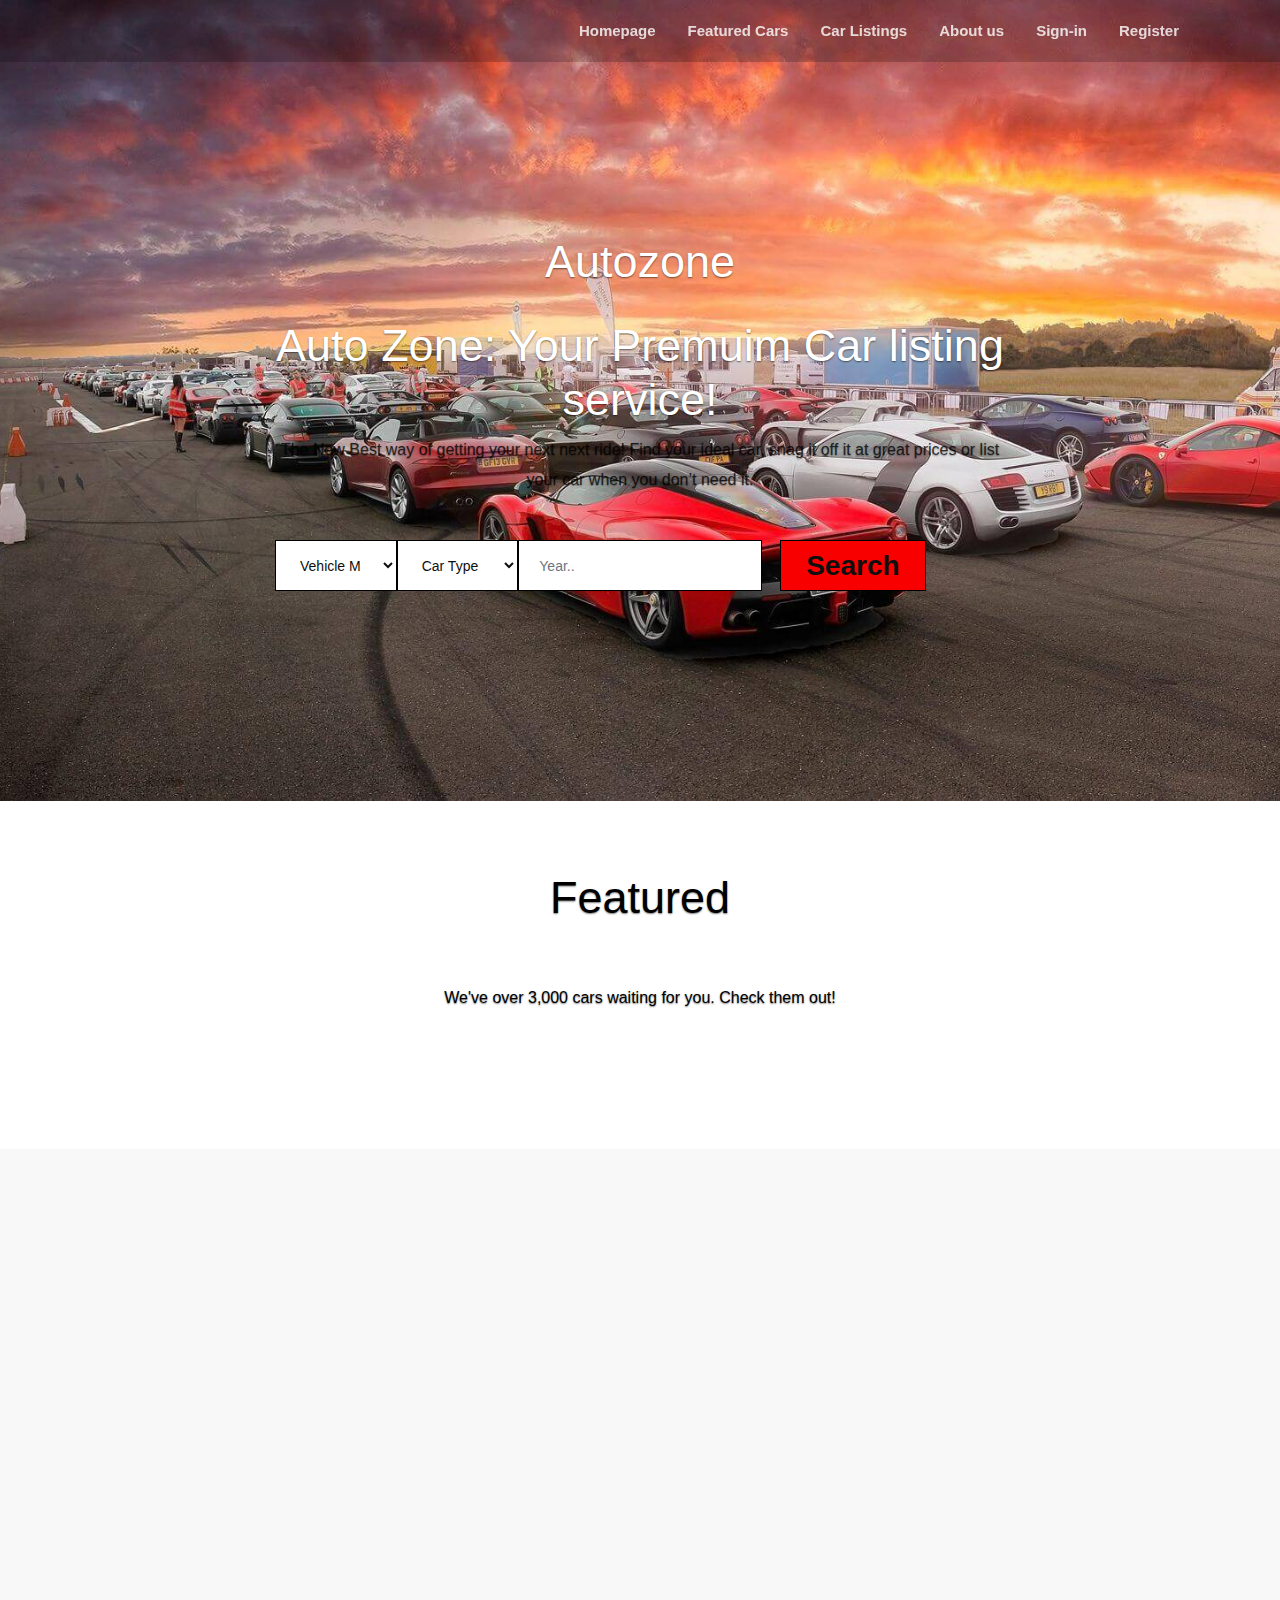
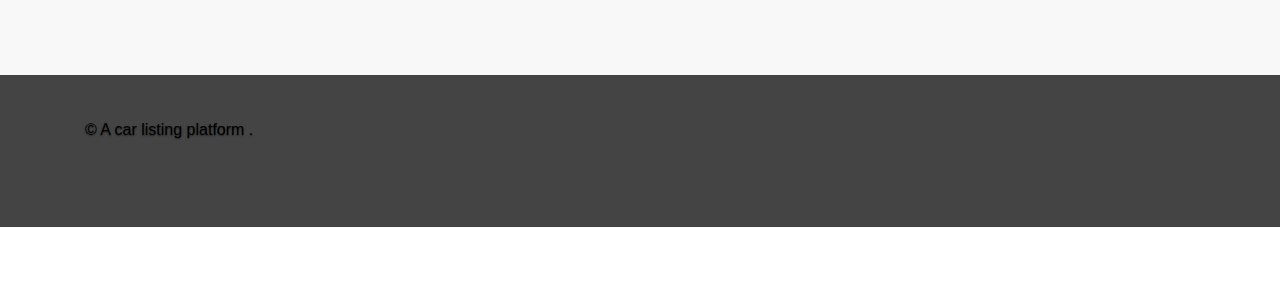
==== index.html @ 8415f36e "updated CRUP functions" ====
<!DOCTYPE html>
<html lang="en">

<head>
	<meta charset="utf-8" />
	<meta name="viewport" content="width=device-width, initial-scale=1, shrink-to-fit=no" />
	<title>Autozone!</title>

	<!-- CSS -->
	<link rel="stylesheet" href="./assets/css/bootstrap.css" />
	<link rel="stylesheet" href="./assets/css/font-awesome.css" />
	<link rel="stylesheet" href="assets/css/animate.css" />
	<link rel="stylesheet" href="assets/css/style.css" />

</head>

<body>
	<!-- navigation -->
	<nav class="navbar navbar-dark fixed-top navbar-expand-md navbar-no-bg">
		<div class="container">
			<a class="navbar-brand" href="index.html">Welcome to the Autozone!</a>
			<button class="navbar-toggler" type="button" data-toggle="collapse" data-target="#navbarNav"
				aria-controls="navbarNav" aria-expanded="false" aria-label="Toggle navigation">
				<span class="navbar-toggler-icon"></span>
			</button>
			<div class="collapse navbar-collapse" id="navbarNav">
				<ul class="navbar-nav ml-auto">
					<li class="nav-item">
						<a class="nav-link scroll-link" href="index.html">Homepage</a>
					</li>
					<li class="nav-item">
						<a class="nav-link scroll-link" href="#featured">Featured Cars</a>
					</li>
					<li class="nav-item">
						<a class="nav-link" href="all.html">Car Listings</a>
					</li>
					<li class="nav-item">
						<a class="nav-link scroll-link" href="#about-us">About us</a>
					</li>
					<li class="nav-item">
						<a class="nav-link scroll-link" data-toggle="modal" data-target="#myModal" href="#">Sign-in</a>
					</li>
					<li class="nav-item">
						<a class="nav-link scroll-link" data-toggle="modal" data-target="#myModal2"
							href="#">Register</a>
					</li>
				</ul>
			</div>
		</div>
	</nav>
	<!-- login  -->
	<div class="container pb-modalreglog-container">
		<div class="row">
			<div class="col-xs-12 col-md-4 col-md-offset-4">
				<div class="modal fade" id="myModal" tabindex="-1" role="dialog" aria-labelledby="myModalLabel"
					aria-hidden="true">
					<div class="modal-dialog" role="document">
						<div class="modal-content">
							<div class="modal-header">
								<h4 class="modal-title" id="myModalLabel">Login</h4>
							</div>
							<div class="modal-body">
								<form>
									<div class="form-group">
										<label for="email">Email address</label>
										<div class="input-group pb-modalreglog-input-group">
											<input type="email" class="form-control" id="email" placeholder="Email">
										</div>
									</div>
									<div class="form-group">
										<label for="password">Password</label>
										<div class="input-group pb-modalreglog-input-group">
											<input type="password" class="form-control" id="pws" placeholder="Password">
										</div>
									</div>
								</form>
							</div>
							<div class="modal-footer">
								<button type="button" class="btn btn-secondary" data-dismiss="modal">Close</button>
								<button type="button" id="login" class="btn btn-primary">Log in</button>
							</div>
						</div>
					</div>
				</div>
				<!-- login end -->

				<!-- registration form -->
				<div class="modal fade" id="myModal2" tabindex="-1" role="dialog" aria-labelledby="myModalLabel"
					aria-hidden="true">
					<div class="modal-dialog modal-sm" role="document">
						<div class="modal-content">
							<div class="modal-header">
								<h4 class="modal-title" id="myModalLabel">Registration form</h4>
							</div>
							<div class="modal-body">
								<form class="pb-modalreglog-form-reg">
									<div class="form-group">
										<div id="pb-modalreglog-progressbar"></div>
									</div>
									<div class="form-group">
										<label for="email">Phone Number</label>
										<div class="input-group pb-modalreglog-input-group">
											<input type="text" class="form-control" id="inputPhone"
												placeholder="Phone N0">
										</div>
									</div>
									<div class="form-group">
										<label for="email">Email address</label>
										<div class="input-group pb-modalreglog-input-group">
											<input type="email" class="form-control" id="inputEmail"
												placeholder="Email">
										</div>
									</div>
									<div class="form-group">
										<label for="password">Password</label>
										<div class="input-group pb-modalreglog-input-group">
											<input type="password" class="form-control" id="inputPws"
												placeholder="Password">
										</div>
									</div>
								</form>
							</div>
							<div class="modal-footer">
								<button type="button" class="btn btn-secondary" data-dismiss="modal">Close</button>
								<button type="button" id="signup" class="btn btn-primary">Sign up</button>
							</div>
						</div>
					</div>
				</div>

				<!-- reg ends -->
			</div>
		</div>
	</div>
	</div>

	<!-- hmepage -->
	<div class="top-content">
		<div class="container">
			<div class="row">
				<div class="col-md-8 offset-md-2 text">
					<h1 class="wow fadeInLeftBig">Autozone</h1>
					<div class="description wow fadeInLeftBig">
						<h1 class="">
							Auto Zone: Your Premuim Car listing service!
						</h1>
						<p>
							The New Best way of getting your next next ride! Find your ideal
							car, snag it off it at great prices or list your car when you
							don’t need it.
						</p>
					</div>
					<!-- search button -->
					<div class="top-big-link wow fadeInUp">
						<section class="search-sec">
							<div class="container">
								<form action="#" method="post" novalidate="novalidate">
									<div class="row">
										<div class="col-lg-12">
											<div class="row">
												<div class="col-lg-2 col-md-3 col-sm-12 p-0">
													<select id="smake" class="form-control search-slt">
														<option>Vehicle Make</option>
														<option>Toyota</option>
														<option>Mercedis</option>
														<option>BMW</option>
														<option>Pauguot</option>
														<option>Meseratti</option>
														<option>Ford</option>
													</select>
												</div>
												<div class="col-lg-2 col-md-3 col-sm-12 p-0">
													
														<select id="stype" class="form-control search-slt">
								<option>Car Type</option>
								<option>Bus</option>
								<option>Saloon</option>
								<option>SUV</option>
								<option>Trailer</option>
								<option>Minis</option>
								<option>Coups</option>
								<option>Other</option>
							</select>
												</div>
												<div class="col-lg-4 col-md-3 col-sm-12 p-0">
													<input type="text" class="form-control search-slt"
														placeholder="Year.." />
												</div>

												<div class="col-lg-3 col-md-3 col-sm-12 p-0">
													<button id="search" href="#search" type="button" class="scroll-link searchbtn ">
														Search
													</button>
												</div>
											</div>
										</div>
									</div>
								</form>
							</div>
						</section>
					</div>
				</div>
			</div>
		</div>
	</div>

	<!-- search box -->
<div id="searchresult" class="search-container section-container ">
					<div class="col portfolio section-description wow fadeIn">
						<h2>Search Result</h2>
						<div class="divider-1 wow fadeInUp"><span></span></div>
					<p>Here are the cars you are searching for!</p>
				</div>
				<div id="sresult" class="row"></div>
</div>



	<!-- featured -->
	<div class="featured-container section-container">
		<div class="container">
			<div class="row">
				<div class="col portfolio section-description wow fadeIn">
					<h2>Featured</h2>
					<div class="divider-1 wow fadeInUp"><span></span></div>
					<p>We've over 3,000 cars waiting for you. Check them out!</p>
				</div>
			</div>

			<div id="featured" class="row">
				
			<div class="row">
				<div class="col section-bottom-button wow fadeInDown">
					<a class="btn btn-primary btn-link-3" href="#">Load more</a>
				</div>
			</div>
		</div>
	</div>
	<!-- About us -->
	<div class="about-us-container section-container section-container-gray-bg">
		<div class="container">
			<div class="row">
				<div class="col-12 col-lg-7 about-us-box wow fadeInLeft">
					<div class="about-us-box-text">
						<h3>About Us</h3>
						<p class="medium-paragraph">
							Lorem ipsum dolor sit amet, consectetur adipisicing elit, sed do
							eiusmod tempor incididunt ut labore et. Ut wisi enim ad minim
							veniam, quis nostrud.
						</p>
						<p>
							Lorem ipsum dolor sit amet, consectetur adipisicing elit, sed do
							eiusmod tempor incididunt ut labore et. Ut wisi enim ad minim
							veniam, quis nostrud. Exerci tation ullamcorper suscipit
							<a href="#">lobortis nisl</a> ut aliquip ex ea commodo
							consequat. Ut wisi enim ad minim veniam, quis nostrud exerci
							tation ullamcorper suscipit lobortis nisl.
						</p>
						<p>
							Lorem ipsum dolor sit amet, consectetur adipisicing elit, sed do
							eiusmod tempor incididunt ut labore et. Ut wisi enim ad minim
							veniam, quis nostrud.
						</p>
					</div>
				</div>
				<div class="col-12 col-lg-5 about-us-box wow fadeInUp">
					<div class="about-us-box-img">
						<img src="assets/img/about/1.jpg" alt="about" data-at2x="assets/img/about/1.jpg" />
					</div>
				</div>
			</div>
		</div>
	</div>

	<!-- Footer -->
	<footer>
		<div class="container">
			<div class="row">
				<div class="col-md-5 footer-left">
					<p>&copy; A car listing platform <a href="#"></a>.</p>
				</div>

				<div class="col-md-6 offset-md-1 footer-right">
					<a href="#"><i class="fab fa-facebook-f"></i></a>
					<a href="#"><i class="fab fa-dribbble"></i></a>
					<a href="#"><i class="fab fa-twitter"></i></a>
					<a href="#"><i class="fab fa-instagram"></i></a>
					<a href="#"><i class="fab fa-pinterest"></i></a>
				</div>
			</div>
			<div class="row">
				<div class="col footer-bottom">
					<a class="scroll-link" href="#top-content"><i class="fas fa-chevron-up"></i></a>
				</div>
			</div>
		</div>
	</footer>

	<!-- Javascript -->
	<script src="assets/js/jquery-3.2.1.min.js"></script>
	<script src="assets/js/jquery-migrate-3.0.0.min.js"></script>
	<script src="assets/js/bootstrap.js"></script>
	<script src="assets/js/jquery.backstretch.min.js"></script>
	<script src="assets/js/wow.min.js"></script>
	<script src="assets/js/waypoints.min.js"></script>
	<script src="assets/js/scripts.js"></script>
	<script src="assets/js/app.js"></script>

</body>

</html>
---- assets/css/style.css ----
body {
	font-family: 'Open Sans', sans-serif;
	font-size: 16px;
	font-weight: 300;
	color: rgb(8, 8, 8);
	line-height: 30px;
	text-align: center;
}

strong {
	font-weight: 600;
}

a,
a:hover,
a:focus {
	color: #4f046d;
	text-decoration: none;
	transition: all 0.3s;
}
p {
	color: rgb(0, 0, 0);
	text-shadow: 0 0.05rem 0.1rem rgba(0, 0, 0, 0.5);
	font-weight: 300;
}
h1,
h2 {
	margin-top: 10px;
	font-family: sans-serif;
	font-size: 45px;
	font-weight: 400;
	/* color: #555;
	line-height: 50px; */
	color: rgb(0, 0, 0);
	text-shadow: 0 0.05rem 0.1rem rgba(0, 0, 0, 0.5);
}

h3 {
	font-family: 'Montserrat', sans-serif;
	font-size: 22px;
	font-weight: 300;
	color: #555;
	line-height: 30px;
}

img {
	max-width: 100%;
}

.medium-paragraph {
	font-size: 17px;
	line-height: 32px;
}

.colored-text {
	color: #9b59b6;
}

::-moz-selection {
	background: #9b59b6;
	color: #fff;
	text-shadow: none;
}
::selection {
	background: #9b59b6;
	color: #fff;
	text-shadow: none;
}

/***** General style, all sections *****/

.section-container {
	margin: 0 auto;
	padding-bottom: 80px;
}

.section-container-gray-bg {
	background: #f8f8f8;
}

.section-container-image-bg,
.section-container-image-bg h2,
.section-container-image-bg h3 {
	color: #fff;
}

.section-container-image-bg .divider-1 span {
	border-color: #fff;
}

.section-description {
	margin-top: 60px;
	padding-bottom: 10px;
}

.section-description p {
	margin-top: 20px;
	padding: 0 120px;
}
.section-container-image-bg .section-description p {
	opacity: 0.8;
}

.section-bottom-button {
	padding-top: 60px;
}

.btn-link-1 {
	display: inline-block;
	height: 50px;
	margin: 0 5px;
	padding: 0 28px;
	background: #9b59b6;
	background: rgba(155, 89, 182, 0.7);
	border: 0;
	font-size: 15px;
	font-weight: 600;
	line-height: 48px;
	color: #fff;
	border-radius: 4px;
	transition: all 0.3s;
}
.btn-link-1:hover,
.btn-link-1:focus,
.btn-link-1:active,
.btn-link-1:active:focus,
.btn-link-1.btn-primary:not(:disabled):not(.disabled):active,
.btn-link-1.btn-primary:not(:disabled):not(.disabled):active:focus {
	background: #9b59b6;
	background: rgba(155, 89, 182, 0.9);
	outline: 0;
	color: #fff;
	box-shadow: none;
}

.btn-link-2 {
	display: inline-block;
	height: 50px;
	margin: 0 5px;
	padding: 0 28px;
	background: #333;
	background: rgba(0, 0, 0, 0.2);
	border: 0;
	font-size: 15px;
	font-weight: 600;
	line-height: 48px;
	color: #fff;
	border-radius: 4px;
	transition: all 0.3s;
}
.btn-link-2:hover,
.btn-link-2:focus,
.btn-link-2:active,
.btn-link-2:active:focus,
.btn-link-2.btn-primary:not(:disabled):not(.disabled):active,
.btn-link-2.btn-primary:not(:disabled):not(.disabled):active:focus {
	background: #333;
	background: rgba(0, 0, 0, 0.4);
	outline: 0;
	color: #fff;
	box-shadow: none;
}

.btn-link-3 {
	display: inline-block;
	height: 50px;
	margin: 0 5px;
	padding: 0 28px;
	background: none;
	border: 0;
	border-bottom: 2px solid #9b59b6;
	font-size: 15px;
	font-weight: 600;
	line-height: 48px;
	color: #9b59b6;
	border-radius: 0;
	transition: all 0.3s;
}
.btn-link-3:hover,
.btn-link-3:focus,
.btn-link-3:active,
.btn-link-3:active:focus,
.btn-link-3.btn-primary:not(:disabled):not(.disabled):active,
.btn-link-3.btn-primary:not(:disabled):not(.disabled):active:focus {
	padding: 0 10px;
	background: none;
	border: 0;
	border-bottom: 2px solid #9b59b6;
	outline: 0;
	color: #9b59b6;
	box-shadow: none;
}

/***** Divider *****/

.divider-1 span {
	display: inline-block;
	width: 200px;
	border-bottom: 1px dashed #ccc;
}

/***** Top menu *****/

.navbar {
	background: #444;
	-o-transition: all 0.6s;
	-moz-transition: all 0.6s;
	-webkit-transition: all 0.6s;
	-ms-transition: all 0.6s;
	transition: all 0.6s;
	backface-visibility: hidden;
}
.navbar.navbar-no-bg {
	background: #444;
	background: rgba(0, 0, 0, 0.2);
}

.navbar-dark .navbar-nav {
	font-size: 15px;
	color: #fff;
	font-weight: 600;
}
.navbar-dark .navbar-nav .nav-link {
	color: #fff;
	color: rgba(255, 255, 255, 0.8);
	border: 0;
}
.navbar-dark .navbar-nav .nav-link:hover {
	color: #fff;
}
.navbar-dark .navbar-nav .nav-link:focus {
	color: #fff;
	outline: 0;
}

.navbar-expand-md .navbar-nav .nav-link {
	padding-left: 1rem;
	padding-right: 1rem;
}

.navbar-brand {
	width: 136px;
	background: url(../img/logo.png) left center no-repeat;
	border: 0;
	text-indent: -99999px;
}

/***** Top content *****/

.top-content {
	padding: 210px 0;
}

.top-content .text {
	color: #fff;
}

.top-content .text h1 {
	margin-top: 25px;
	color: #fff;
}

.top-content .description {
	margin: 30px 0 10px 0;
}

.top-content .description p {
	opacity: 0.8;
}

.top-content .top-big-link {
	margin-top: 45px;
}

/***** Services *****/

.services-box {
	padding-top: 30px;
	text-align: left;
}

.services-box .services-box-icon {
	width: 80px;
	height: 80px;
	margin: 0 auto;
	font-size: 40px;
	color: #fff;
	line-height: 80px;
	text-align: center;
	border-radius: 28px;

	background: #9b59b6; /* Old browsers */
	background: -moz-linear-gradient(top, #ffb24b 0%, #9b59b6 100%); /* FF3.6+ */
	background: -webkit-gradient(
		linear,
		left top,
		left bottom,
		color-stop(0%, #ffb24b),
		color-stop(100%, #9b59b6)
	); /* Chrome,Safari4+ */
	background: -webkit-linear-gradient(
		top,
		#ffb24b 0%,
		#9b59b6 100%
	); /* Chrome10+,Safari5.1+ */
	background: -o-linear-gradient(
		top,
		#ffb24b 0%,
		#9b59b6 100%
	); /* Opera 11.10+ */
	background: -ms-linear-gradient(top, #ffb24b 0%, #9b59b6 100%); /* IE10+ */
	background: linear-gradient(to bottom, #ffb24b 0%, #9b59b6 100%); /* W3C */
	filter: progid:DXImageTransform.Microsoft.gradient( startColorstr='#ffb24b', endColorstr='#9b59b6',GradientType=0 ); /* IE6-9 */
}

.services-box h3 {
	margin-top: 0;
	padding: 0 0 10px 0;
}

/***** About us *****/

.about-us-box {
	margin-top: 100px;
}

.about-us-box-text {
	padding-right: 30px;
	text-align: left;
}

.about-us-box-text h3 {
	margin-top: 0;
}

.about-us-box-text .medium-paragraph {
	margin-top: 20px;
	margin-bottom: 20px;
}

.about-us-box-text a {
	border-bottom: 1px dashed #9b59b6;
}
.about-us-box-text a:hover,
.about-us-box-text a:focus {
	border: 0;
}

.about-us-box-img img {
	border-radius: 4px;
}

/***** More services *****/

.more-services-box {
	margin-top: 30px;
	text-align: left;
}

.more-services-box .more-services-box-icon {
	width: 60px;
	height: 60px;
	margin: 0 auto;
	font-size: 28px;
	color: #fff;
	line-height: 60px;
	text-align: center;
	border-radius: 22px;

	background: #9b59b6; /* Old browsers */
	background: -moz-linear-gradient(top, #ffb24b 0%, #9b59b6 100%); /* FF3.6+ */
	background: -webkit-gradient(
		linear,
		left top,
		left bottom,
		color-stop(0%, #ffb24b),
		color-stop(100%, #9b59b6)
	); /* Chrome,Safari4+ */
	background: -webkit-linear-gradient(
		top,
		#ffb24b 0%,
		#9b59b6 100%
	); /* Chrome10+,Safari5.1+ */
	background: -o-linear-gradient(
		top,
		#ffb24b 0%,
		#9b59b6 100%
	); /* Opera 11.10+ */
	background: -ms-linear-gradient(top, #ffb24b 0%, #9b59b6 100%); /* IE10+ */
	background: linear-gradient(to bottom, #ffb24b 0%, #9b59b6 100%); /* W3C */
	filter: progid:DXImageTransform.Microsoft.gradient( startColorstr='#ffb24b', endColorstr='#9b59b6',GradientType=0 ); /* IE6-9 */
}

.more-services-box h3 {
	margin-top: 0;
	padding: 0 0 10px 0;
}

/***** Call to action *****/

.call-to-action-container .section-bottom-button {
	padding-top: 30px;
}

/***** Portfolio *****/

.portfolio-box {
	padding-top: 30px;
	text-align: left;
}

.portfolio-box-image {
	overflow: hidden;
	border-radius: 4px;
}

.portfolio-box-image img {
	-o-transition: all 0.8s;
	-moz-transition: all 0.8s;
	-webkit-transition: all 0.8s;
	-ms-transition: all 0.8s;
	transition: all 0.8s;
}

.portfolio-box-image:hover img {
	-o-transform: scale(1.25);
	-moz-transform: scale(1.25);
	-webkit-transform: scale(1.25);
	-ms-transform: scale(1.25);
	transform: scale(1.25);
}

.portfolio-box h3 {
	margin-top: 30px;
}
.portfolio-box h3 a {
	color: #555;
}
.portfolio-box h3 a:hover,
.portfolio-box h3 a:focus {
	color: #9b59b6;
}

.portfolio-box h3 i {
	padding-left: 10px;
	color: #ccc;
	-o-transition: all 0.3s;
	-moz-transition: all 0.3s;
	-webkit-transition: all 0.3s;
	-ms-transition: all 0.3s;
	transition: all 0.3s;
}
.portfolio-box h3:hover i {
	padding-left: 15px;
}

.portfolio-box-date {
	padding-bottom: 10px;
	font-size: 14px;
	color: #aaa;
	text-transform: uppercase;
}

.portfolio-box-date i {
	padding-right: 5px;
	color: #ddd;
}

.portfolio-container .section-bottom-button {
	padding-top: 40px;
}

/***** Footer *****/

footer {
	padding: 40px 0 0 0;
	background: #444;
	color: #aaa;
	text-align: left;
}

.footer-left a {
	color: #ddd;
	border-bottom: 1px dashed #ddd;
}
.footer-left a:hover,
.footer-left a:focus {
	color: #ddd;
	border: 0;
}

.footer-right {
	text-align: right;
}

.footer-right a {
	margin: 0 6px;
	font-size: 32px;
	color: #aaa;
}
.footer-right a:hover,
.footer-right a:focus {
	color: #eee;
}

.footer-bottom {
	padding-bottom: 25px;
	text-align: center;
}

.footer-bottom a {
	font-size: 32px;
	color: #666;
	line-height: 40px;
}

.footer-bottom a:hover,
.footer-bottom a:focus {
	color: #888;
}

/*search box css start here*/

.search-slt {
	/* border: 20px; */
	padding: 16px 20px;
	width: 100%;
	font-size: 0.875rem;
	line-height: 3.5;
	color: #0f0f0f;
	border: 0.1px solid rgb(0, 0, 0);
	height: calc(3rem + 3px) !important;
	border-radius: 0;
}
.searchbtn {
	width: 80%;
	height: calc(3rem + 3px) !important;
	font-size: 28px;
	text-align: center;
	color: #0f0f0f;
	background: rgb(248, 0, 0);
	font-weight: 600;
	border: 0.1px solid rgb(0, 0, 0);
	border-radius: 0;
}
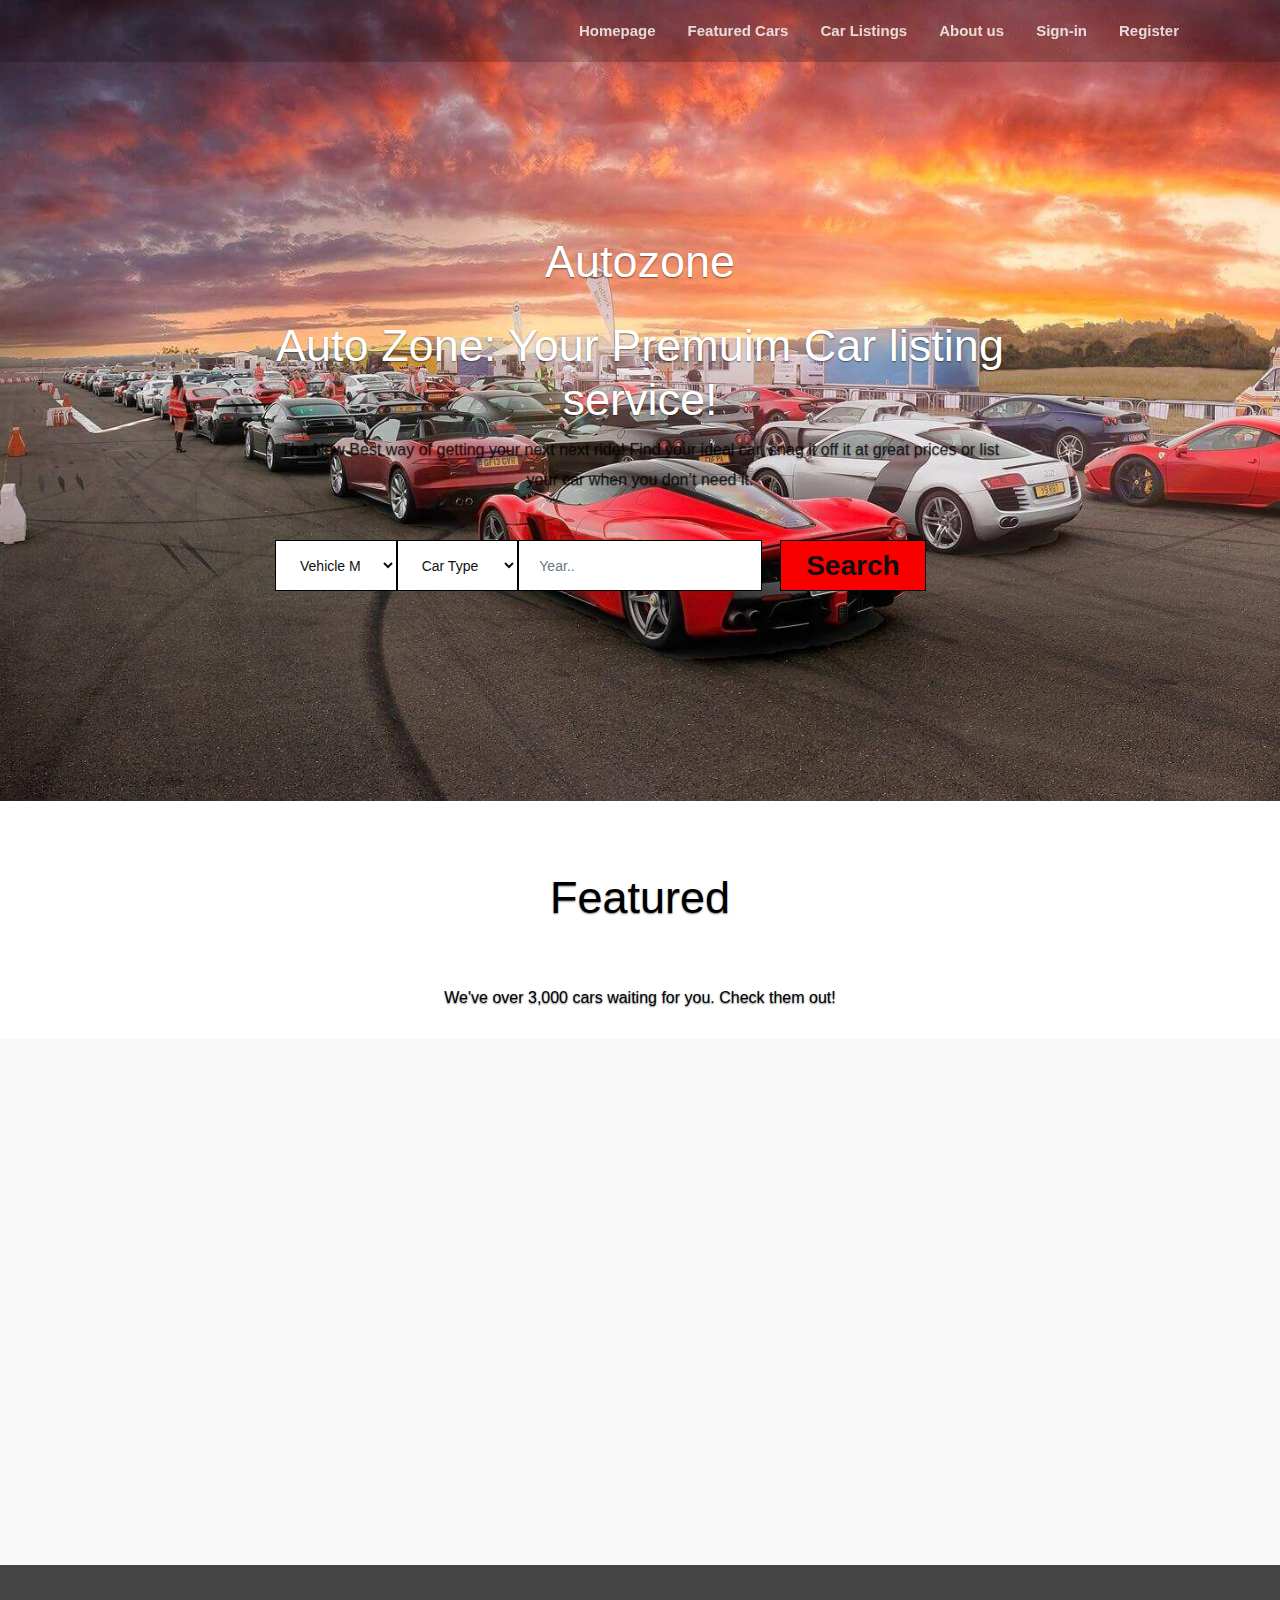
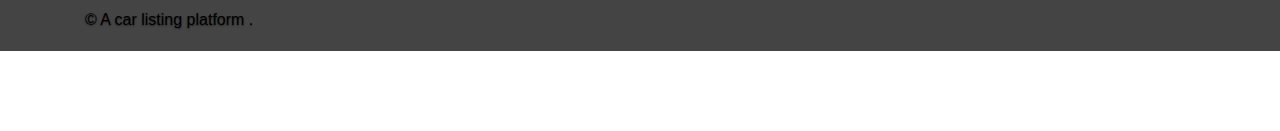
==== commit 080bbcd4: "style update" ====
--- a/index.html
+++ b/index.html
@@ -229,11 +229,7 @@
 
 			<div id="featured" class="row">
 				
-			<div class="row">
-				<div class="col section-bottom-button wow fadeInDown">
-					<a class="btn btn-primary btn-link-3" href="#">Load more</a>
-				</div>
-			</div>
+			
 		</div>
 	</div>
 	<!-- About us -->
@@ -276,23 +272,13 @@
 	<footer>
 		<div class="container">
 			<div class="row">
-				<div class="col-md-5 footer-left">
+				<div class="col-md-5">
 					<p>&copy; A car listing platform <a href="#"></a>.</p>
 				</div>
 
-				<div class="col-md-6 offset-md-1 footer-right">
-					<a href="#"><i class="fab fa-facebook-f"></i></a>
-					<a href="#"><i class="fab fa-dribbble"></i></a>
-					<a href="#"><i class="fab fa-twitter"></i></a>
-					<a href="#"><i class="fab fa-instagram"></i></a>
-					<a href="#"><i class="fab fa-pinterest"></i></a>
-				</div>
-			</div>
-			<div class="row">
-				<div class="col footer-bottom">
-					<a class="scroll-link" href="#top-content"><i class="fas fa-chevron-up"></i></a>
-				</div>
-			</div>
+				
+			</div>
+			
 		</div>
 	</footer>
 
--- a/assets/css/style.css
+++ b/assets/css/style.css
@@ -274,49 +274,6 @@
 
 /***** Services *****/
 
-.services-box {
-	padding-top: 30px;
-	text-align: left;
-}
-
-.services-box .services-box-icon {
-	width: 80px;
-	height: 80px;
-	margin: 0 auto;
-	font-size: 40px;
-	color: #fff;
-	line-height: 80px;
-	text-align: center;
-	border-radius: 28px;
-
-	background: #9b59b6; /* Old browsers */
-	background: -moz-linear-gradient(top, #ffb24b 0%, #9b59b6 100%); /* FF3.6+ */
-	background: -webkit-gradient(
-		linear,
-		left top,
-		left bottom,
-		color-stop(0%, #ffb24b),
-		color-stop(100%, #9b59b6)
-	); /* Chrome,Safari4+ */
-	background: -webkit-linear-gradient(
-		top,
-		#ffb24b 0%,
-		#9b59b6 100%
-	); /* Chrome10+,Safari5.1+ */
-	background: -o-linear-gradient(
-		top,
-		#ffb24b 0%,
-		#9b59b6 100%
-	); /* Opera 11.10+ */
-	background: -ms-linear-gradient(top, #ffb24b 0%, #9b59b6 100%); /* IE10+ */
-	background: linear-gradient(to bottom, #ffb24b 0%, #9b59b6 100%); /* W3C */
-	filter: progid:DXImageTransform.Microsoft.gradient( startColorstr='#ffb24b', endColorstr='#9b59b6',GradientType=0 ); /* IE6-9 */
-}
-
-.services-box h3 {
-	margin-top: 0;
-	padding: 0 0 10px 0;
-}
 
 /***** About us *****/
 
@@ -352,58 +309,7 @@
 
 /***** More services *****/
 
-.more-services-box {
-	margin-top: 30px;
-	text-align: left;
-}
-
-.more-services-box .more-services-box-icon {
-	width: 60px;
-	height: 60px;
-	margin: 0 auto;
-	font-size: 28px;
-	color: #fff;
-	line-height: 60px;
-	text-align: center;
-	border-radius: 22px;
-
-	background: #9b59b6; /* Old browsers */
-	background: -moz-linear-gradient(top, #ffb24b 0%, #9b59b6 100%); /* FF3.6+ */
-	background: -webkit-gradient(
-		linear,
-		left top,
-		left bottom,
-		color-stop(0%, #ffb24b),
-		color-stop(100%, #9b59b6)
-	); /* Chrome,Safari4+ */
-	background: -webkit-linear-gradient(
-		top,
-		#ffb24b 0%,
-		#9b59b6 100%
-	); /* Chrome10+,Safari5.1+ */
-	background: -o-linear-gradient(
-		top,
-		#ffb24b 0%,
-		#9b59b6 100%
-	); /* Opera 11.10+ */
-	background: -ms-linear-gradient(top, #ffb24b 0%, #9b59b6 100%); /* IE10+ */
-	background: linear-gradient(to bottom, #ffb24b 0%, #9b59b6 100%); /* W3C */
-	filter: progid:DXImageTransform.Microsoft.gradient( startColorstr='#ffb24b', endColorstr='#9b59b6',GradientType=0 ); /* IE6-9 */
-}
-
-.more-services-box h3 {
-	margin-top: 0;
-	padding: 0 0 10px 0;
-}
-
-/***** Call to action *****/
-
-.call-to-action-container .section-bottom-button {
-	padding-top: 30px;
-}
-
 /***** Portfolio *****/
-
 .portfolio-box {
 	padding-top: 30px;
 	text-align: left;
@@ -469,7 +375,6 @@
 .portfolio-container .section-bottom-button {
 	padding-top: 40px;
 }
-
 /***** Footer *****/
 
 footer {
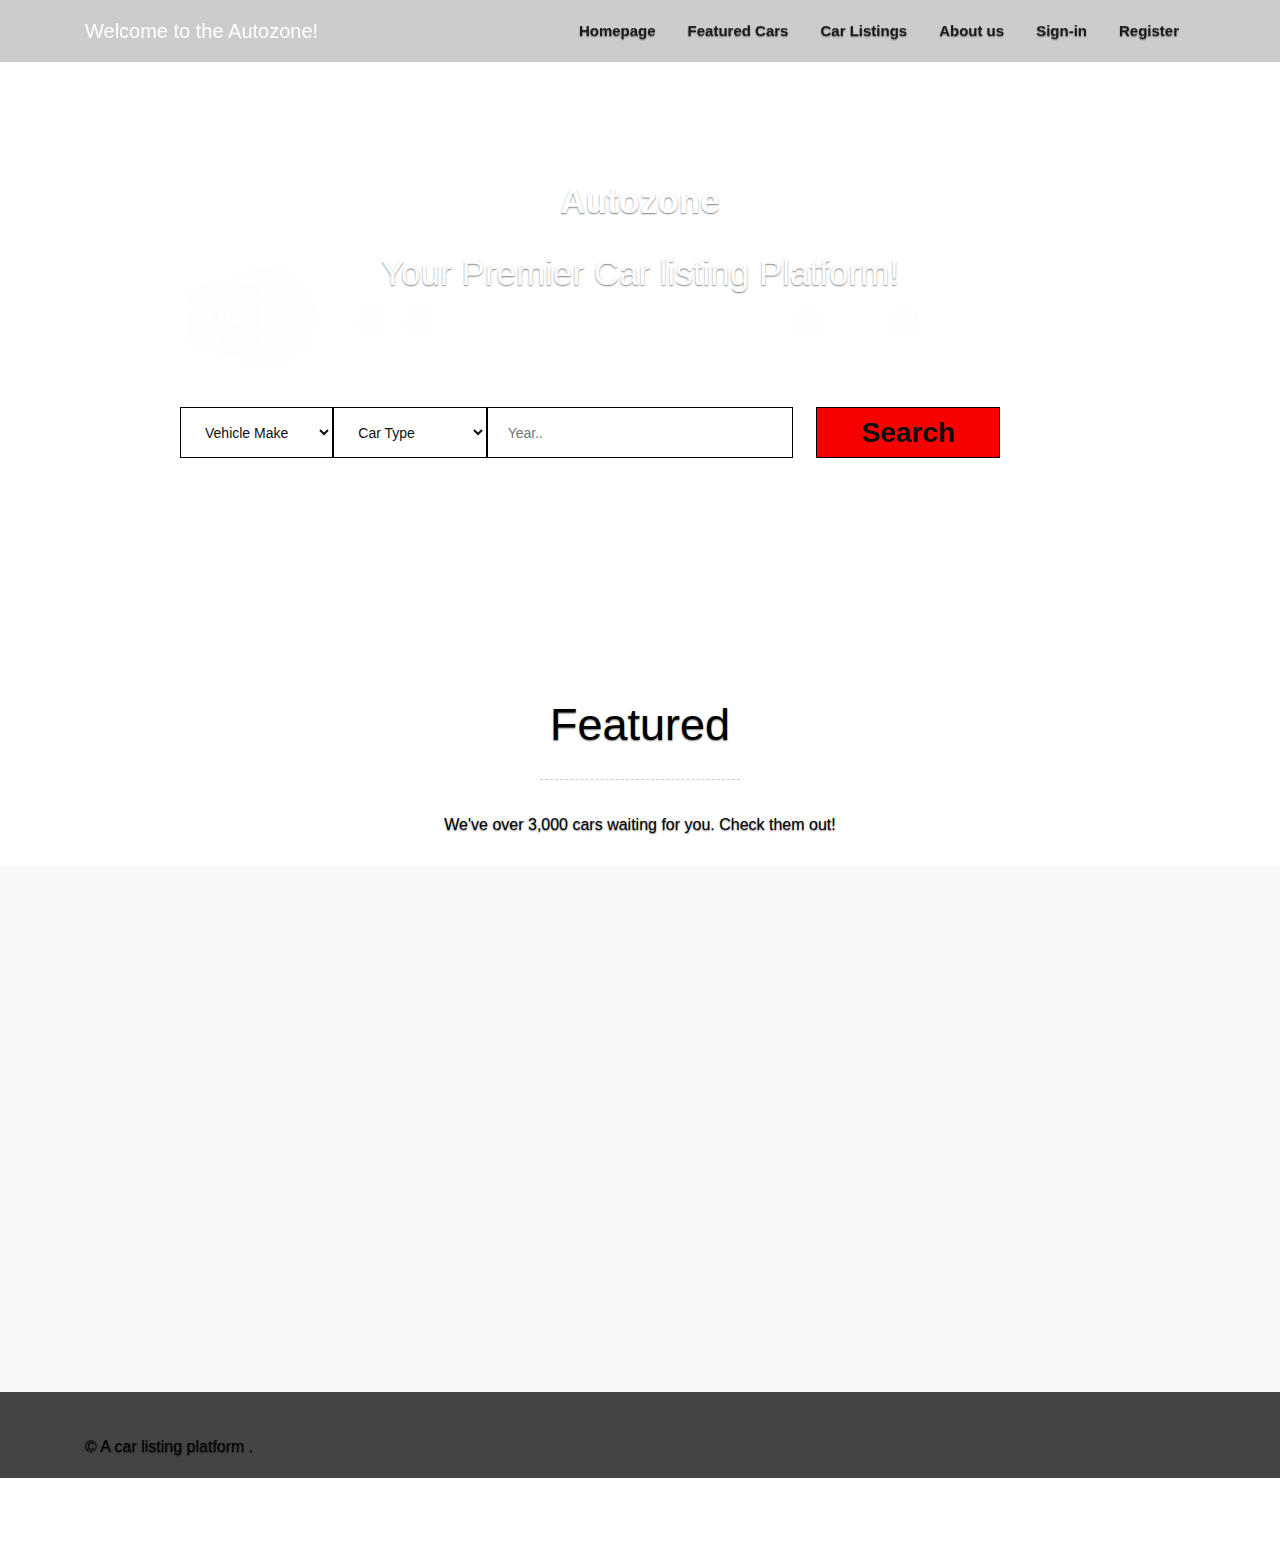
==== commit ae36cebf: "updated header images" ====
--- a/index.html
+++ b/index.html
@@ -135,14 +135,14 @@
 	</div>
 
 	<!-- hmepage -->
-	<div class="top-content">
-		<div class="container">
-			<div class="row">
-				<div class="col-md-8 offset-md-2 text">
+	<div class="top-content" id="index">
+		<div class="container">
+			<div class="row">
+				<div class="col-md-10 offset-md-1 text">
 					<h1 class="wow fadeInLeftBig">Autozone</h1>
 					<div class="description wow fadeInLeftBig">
-						<h1 class="">
-							Auto Zone: Your Premuim Car listing service!
+						<h1 id="autolist">
+							Your Premier Car listing Platform!
 						</h1>
 						<p>
 							The New Best way of getting your next next ride! Find your ideal
--- a/assets/css/style.css
+++ b/assets/css/style.css
@@ -44,7 +44,7 @@
 }
 
 img {
-	max-width: 100%;
+	max-width: 85%;
 }
 
 .medium-paragraph {
@@ -217,12 +217,13 @@
 
 .navbar-dark .navbar-nav {
 	font-size: 15px;
-	color: #fff;
+	color: rgb(0, 0, 0);
 	font-weight: 600;
 }
 .navbar-dark .navbar-nav .nav-link {
-	color: #fff;
-	color: rgba(255, 255, 255, 0.8);
+	color: rgb(0, 0, 0);
+	color: rgba(0, 0, 0, 0.8);
+	text-shadow: 0 0.05rem 0.1rem rgba(0, 0, 0, 0.5);
 	border: 0;
 }
 .navbar-dark .navbar-nav .nav-link:hover {
@@ -238,34 +239,45 @@
 	padding-right: 1rem;
 }
 
-.navbar-brand {
-	width: 136px;
-	background: url(../img/logo.png) left center no-repeat;
-	border: 0;
-	text-indent: -99999px;
-}
-
 /***** Top content *****/
 
 .top-content {
-	padding: 210px 0;
+	padding: 170px 0;
+	width: 100%;
 }
 
 .top-content .text {
 	color: #fff;
+	text-shadow: 0 0.05rem 0.1rem rgba(0, 0, 0, 0.5);
 }
 
 .top-content .text h1 {
-	margin-top: 25px;
-	color: #fff;
+	/* margin-top: 100px; */
+	color: rgb(255, 255, 255);
+	font-size: 35px;
+	padding: 0px 0px;
+	font-weight: 900;
+	text-shadow: 0 0.05rem 0.1rem rgba(0, 0, 0, 0.5);
+}
+.top-content #autolist {
+	margin-top: 2px;
+
+	font-weight: 300;
+	color: rgb(255, 255, 255);
+	text-shadow: 0 0.05rem 0.1rem rgba(0, 0, 0, 0.5);
 }
 
 .top-content .description {
 	margin: 30px 0 10px 0;
+	text-shadow: 0 0.05rem 0.1rem rgba(255, 255, 255, 0.5);
 }
 
 .top-content .description p {
-	opacity: 0.8;
+	/* opacity: 100%; */
+	color: rgb(255, 255, 255);
+	font-size: 18px;
+	font-weight: 900;
+	text-shadow: 0 0.05rem 10.1rem rgb(0, 0, 0);
 }
 
 .top-content .top-big-link {
@@ -273,7 +285,6 @@
 }
 
 /***** Services *****/
-
 
 /***** About us *****/
 
@@ -338,13 +349,16 @@
 
 .portfolio-box h3 {
 	margin-top: 30px;
+	text-shadow: 0 0.05rem 0.1rem rgba(0, 0, 0, 0.5);
 }
 .portfolio-box h3 a {
 	color: #555;
+	text-shadow: 0 0.05rem 0.1rem rgba(0, 0, 0, 0.5);
 }
 .portfolio-box h3 a:hover,
 .portfolio-box h3 a:focus {
 	color: #9b59b6;
+	text-shadow: 0 0.05rem 0.1rem rgba(0, 0, 0, 0.5);
 }
 
 .portfolio-box h3 i {
@@ -355,6 +369,7 @@
 	-webkit-transition: all 0.3s;
 	-ms-transition: all 0.3s;
 	transition: all 0.3s;
+	text-shadow: 0 0.05rem 0.1rem rgba(0, 0, 0, 0.5);
 }
 .portfolio-box h3:hover i {
 	padding-left: 15px;
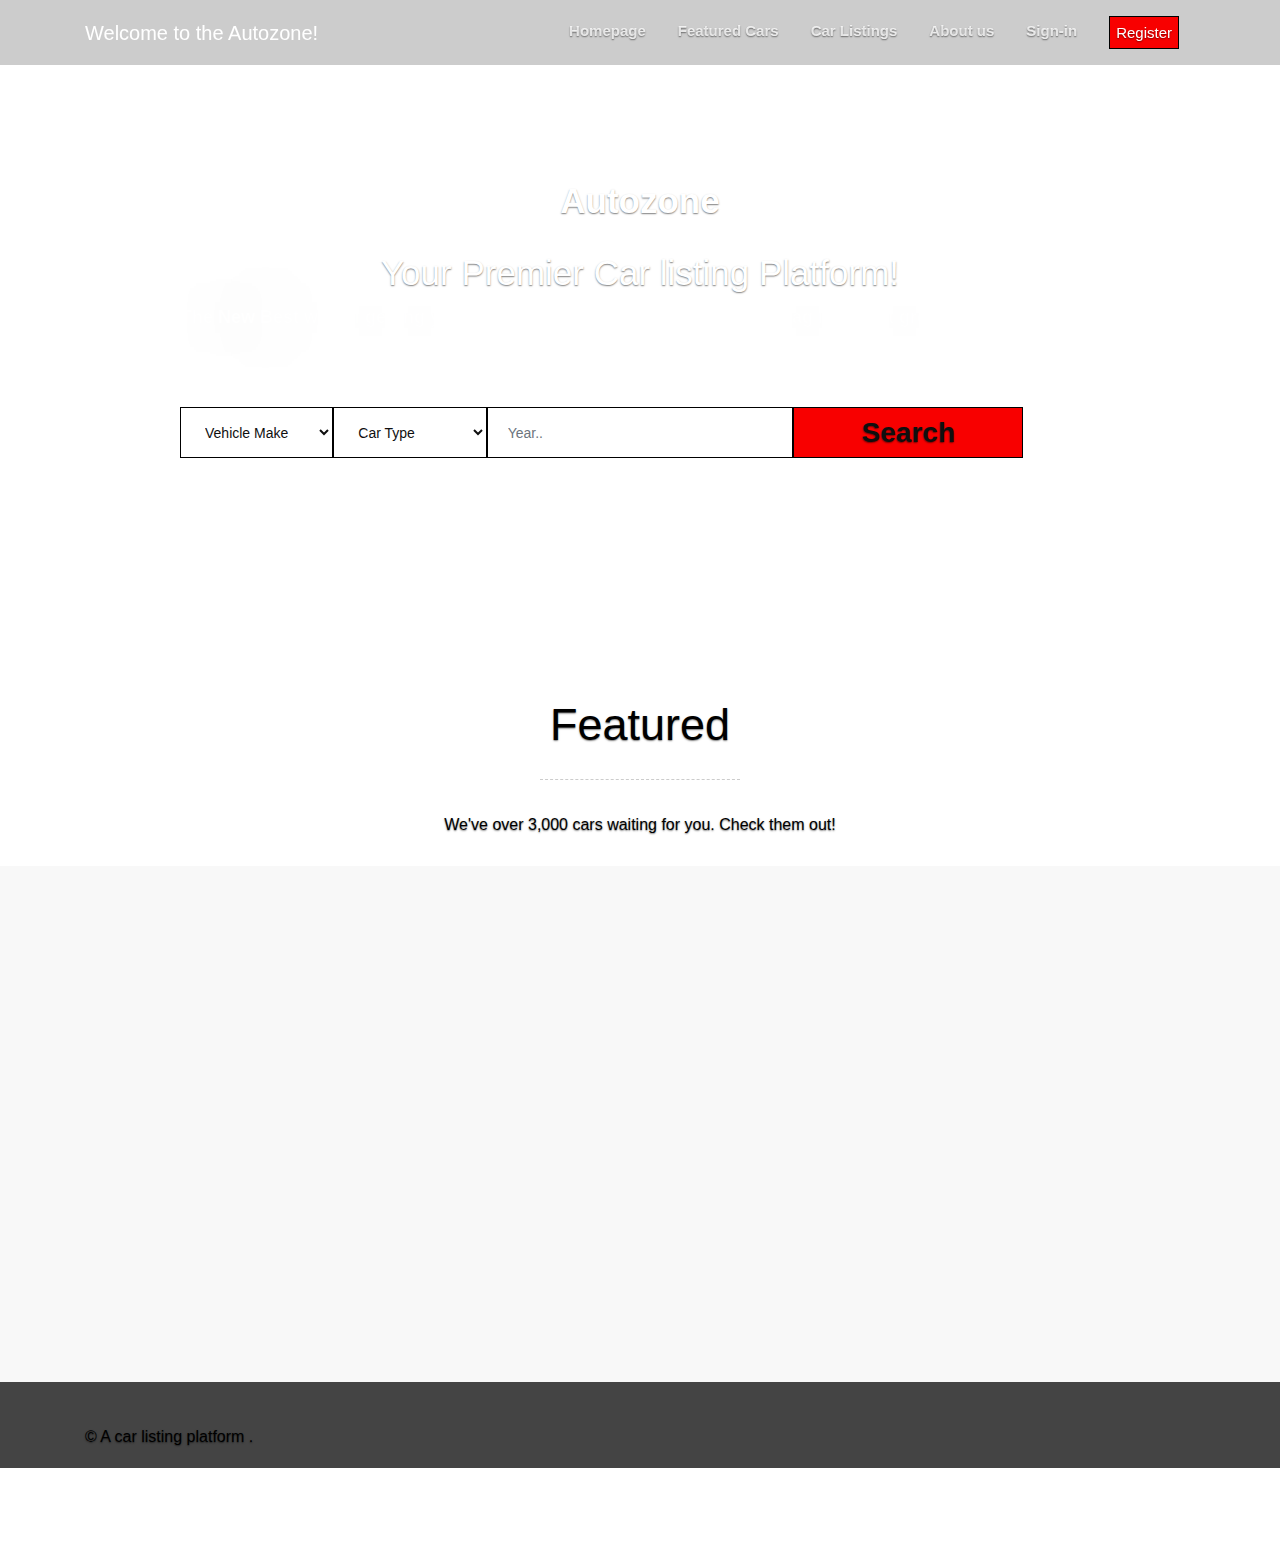
==== commit 8e7d59a0: "style tweaks" ====
--- a/index.html
+++ b/index.html
@@ -42,7 +42,7 @@
 					</li>
 					<li class="nav-item">
 						<a class="nav-link scroll-link" data-toggle="modal" data-target="#myModal2"
-							href="#">Register</a>
+							href="#"> <button class="searchbtn"> Register</button></a>
 					</li>
 				</ul>
 			</div>
@@ -240,23 +240,15 @@
 					<div class="about-us-box-text">
 						<h3>About Us</h3>
 						<p class="medium-paragraph">
-							Lorem ipsum dolor sit amet, consectetur adipisicing elit, sed do
-							eiusmod tempor incididunt ut labore et. Ut wisi enim ad minim
-							veniam, quis nostrud.
+							 Since incorporation we have been driven by the vision of remaining timeless in relevance and value. By constantly keeping to our Brand promise, we become a household name providing the Nigerian people with vehicles from a robustly diversified auto listing, comprising of five luxury and two value brands. These cars are showcased in our ultra-modern showrooms nationwide.
 						</p>
 						<p>
 							Lorem ipsum dolor sit amet, consectetur adipisicing elit, sed do
 							eiusmod tempor incididunt ut labore et. Ut wisi enim ad minim
 							veniam, quis nostrud. Exerci tation ullamcorper suscipit
 							<a href="#">lobortis nisl</a> ut aliquip ex ea commodo
-							consequat. Ut wisi enim ad minim veniam, quis nostrud exerci
-							tation ullamcorper suscipit lobortis nisl.
 						</p>
-						<p>
-							Lorem ipsum dolor sit amet, consectetur adipisicing elit, sed do
-							eiusmod tempor incididunt ut labore et. Ut wisi enim ad minim
-							veniam, quis nostrud.
-						</p>
+						
 					</div>
 				</div>
 				<div class="col-12 col-lg-5 about-us-box wow fadeInUp">
--- a/assets/css/style.css
+++ b/assets/css/style.css
@@ -217,12 +217,12 @@
 
 .navbar-dark .navbar-nav {
 	font-size: 15px;
-	color: rgb(0, 0, 0);
+	color: rgb(255, 255, 255);
 	font-weight: 600;
 }
 .navbar-dark .navbar-nav .nav-link {
-	color: rgb(0, 0, 0);
-	color: rgba(0, 0, 0, 0.8);
+	color: rgb(255, 255, 255);
+	color: rgba(255, 255, 255, 0.8);
 	text-shadow: 0 0.05rem 0.1rem rgba(0, 0, 0, 0.5);
 	border: 0;
 }
@@ -453,7 +453,7 @@
 	border-radius: 0;
 }
 .searchbtn {
-	width: 80%;
+	width: 100%;
 	height: calc(3rem + 3px) !important;
 	font-size: 28px;
 	text-align: center;
@@ -462,4 +462,27 @@
 	font-weight: 600;
 	border: 0.1px solid rgb(0, 0, 0);
 	border-radius: 0;
-}
+	text-shadow: 0 0.05rem 0.1rem rgba(0, 0, 0, 0.5);
+}
+#navbarNav .searchbtn {
+	width: 100%;
+	height: calc(2rem + 1px) !important;
+	text-align: center;
+	font-size: 15px;
+	font-weight: 500;
+	text-shadow: 0 0.05rem 0.1rem rgba(0, 0, 0, 0.5);
+	color: #ffffff;
+	background: rgb(248, 0, 0);
+	border-radius: 0;
+}
+#navbarNav .searchbtn:hover {
+	width: 100%;
+	height: calc(2rem + 1px) !important;
+	text-align: center;
+	font-size: 15px;
+	font-weight: 500;
+	text-shadow: 0 0.05rem 0.1rem rgba(0, 0, 0, 0.5);
+	color: #000000;
+	background: rgb(136, 7, 7);
+	border-radius: 0;
+}
